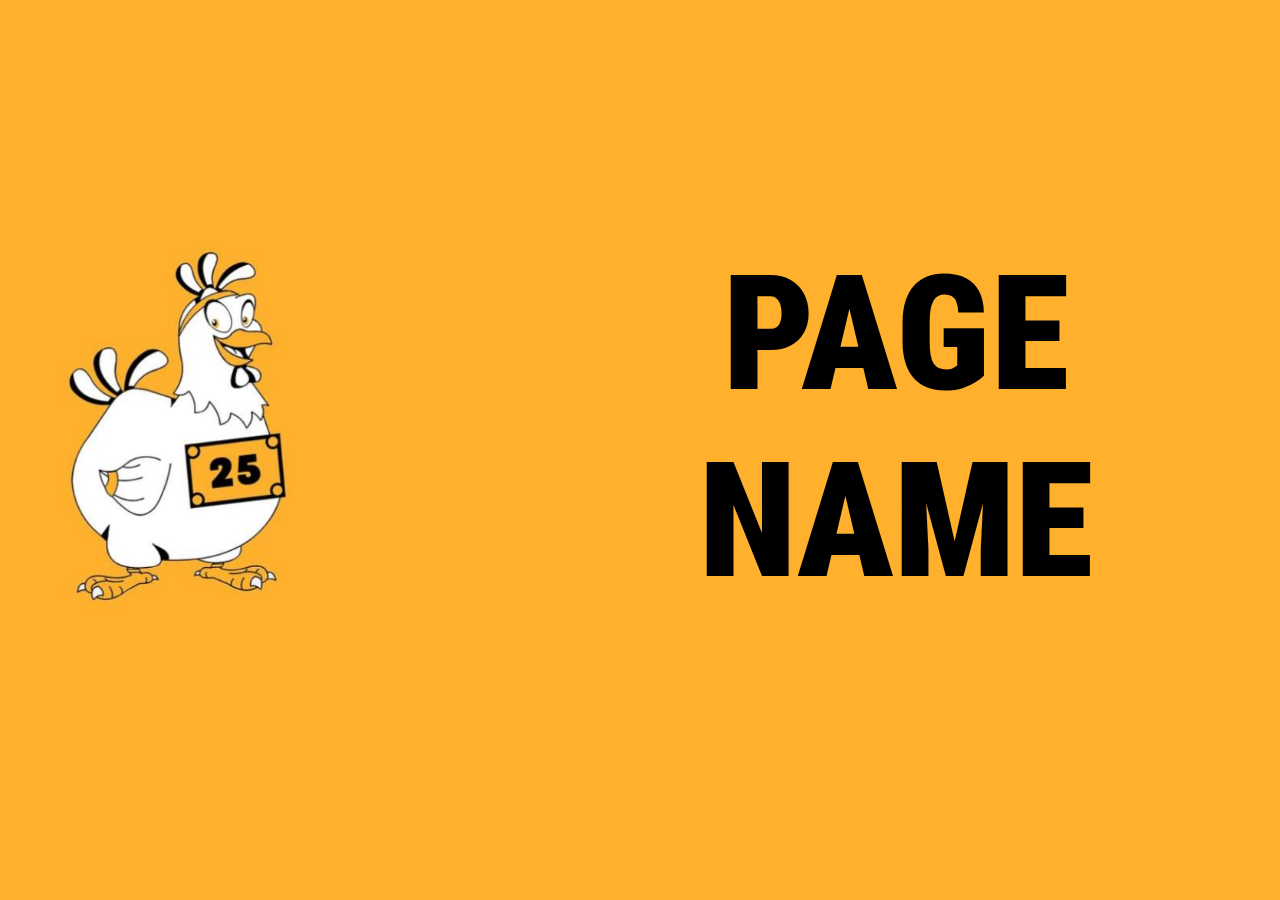
==== subBanner.html @ bca6aefe "Create subBanner.html" ====
<!DOCTYPE html>
<html lang="en">
<head>
  <meta charset="UTF-8">
  <meta name="viewport" content="width=device-width, initial-scale=1.0">
  <title>Hello World</title>
  <style>
    @import url('https://fonts.googleapis.com/css2?family=Roboto+Condensed&display=swap');
    @import url('https://fonts.cdnfonts.com/css/pumpkin-story');
    * {
      padding: 0;
      margin: 0;
    }
    body {
      height: 100%;
      background: #ffb02d;
    }
    #textDiv {
      text-align: center;
      font-size: 4em;
      width: 12em;
      position: absolute;
      right: 0;
    }
    .text {
      text-align: center;
      font-size: 2.5em;
      font-family: 'Roboto Condensed';
      font-weight: 900;
      text-transform: uppercase;
    }
    .container {
      display: flex;
      align-items: center;
      height: 95vh;
    }
    #imageDiv > img{
      height: 23em;
    }
    @media (max-width: 1000px) {
      /* Styles for Tablets */
      #textDiv {
        font-size: 3.4em;
        width: 100%;
      }
      #imageDiv {
        display: none;
      }
    }
    @media (max-width: 50rem) {
      /* Styles for Smaller Tablets */
      #textDiv {
        font-size: 2.8em;
      }
    }
    @media (max-width: 43.75rem) {
      #textDiv {
        font-size: 2.5em;
      }
    } 
    @media (max-width: 37.5rem) {
      /* Styles for Larger Phones */
      #textDiv {
        font-size: 1.75em;
      }
    }    
    @media (max-width: 25rem) {
      /* Styles for mobile phones */
      #textDiv {
        font-size: 1.2em;
      }
    }

  </style>
</head>
<body>
  <div class="container">
    <div id="imageDiv">
      <img src="https://cpeyton78910.github.io/BroilerDaysFunRun/chicken.jpg" alt="Chicken Image">
    </div>
    <div id="textDiv">
      <span class="text">Page Name</span>
    </div>
  </div>
</body>
</html>
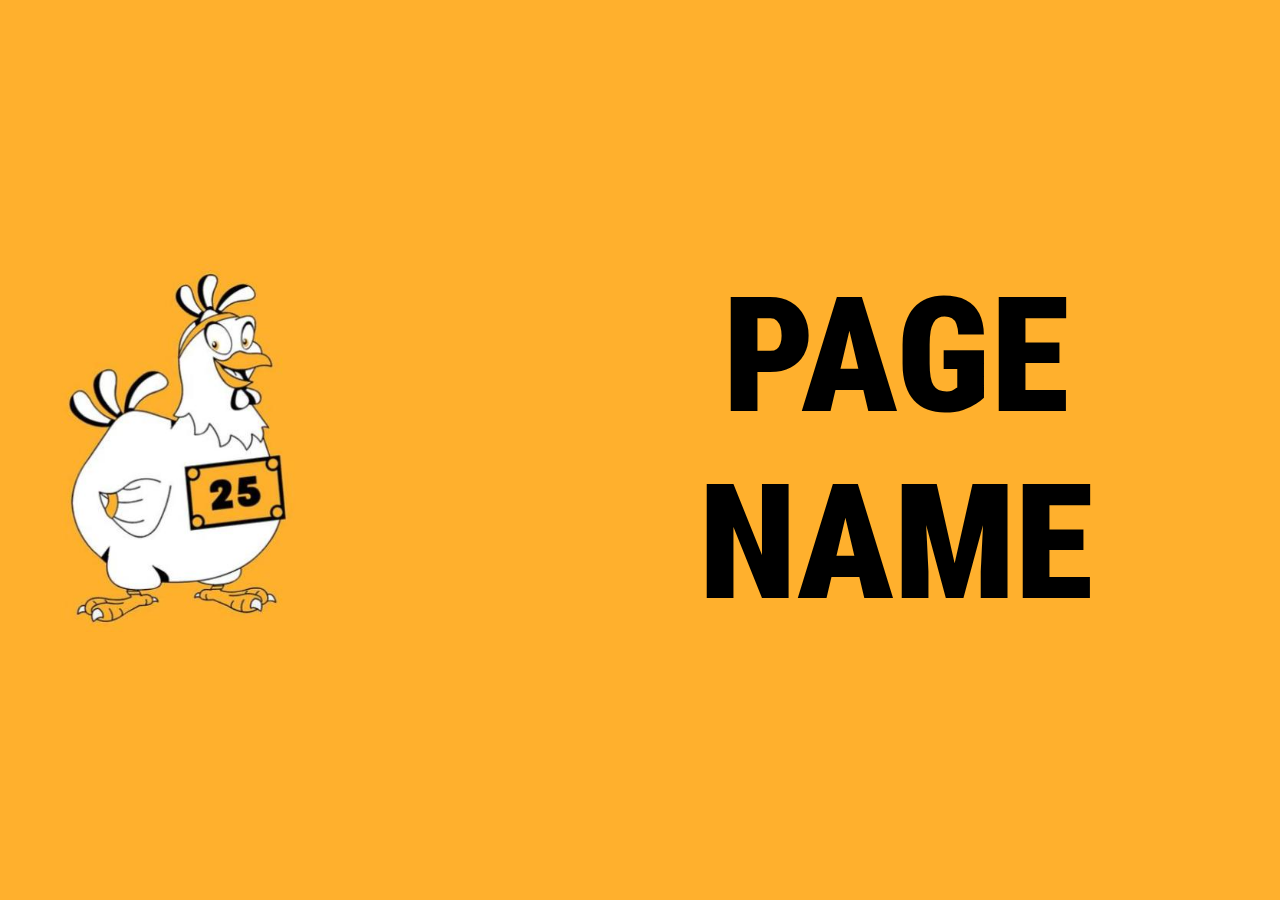
==== commit 4b7b5497: "Update subBanner.html" ====
--- a/subBanner.html
+++ b/subBanner.html
@@ -32,7 +32,7 @@
     .container {
       display: flex;
       align-items: center;
-      height: 95vh;
+      height: 100vh;
     }
     #imageDiv > img{
       height: 23em;
